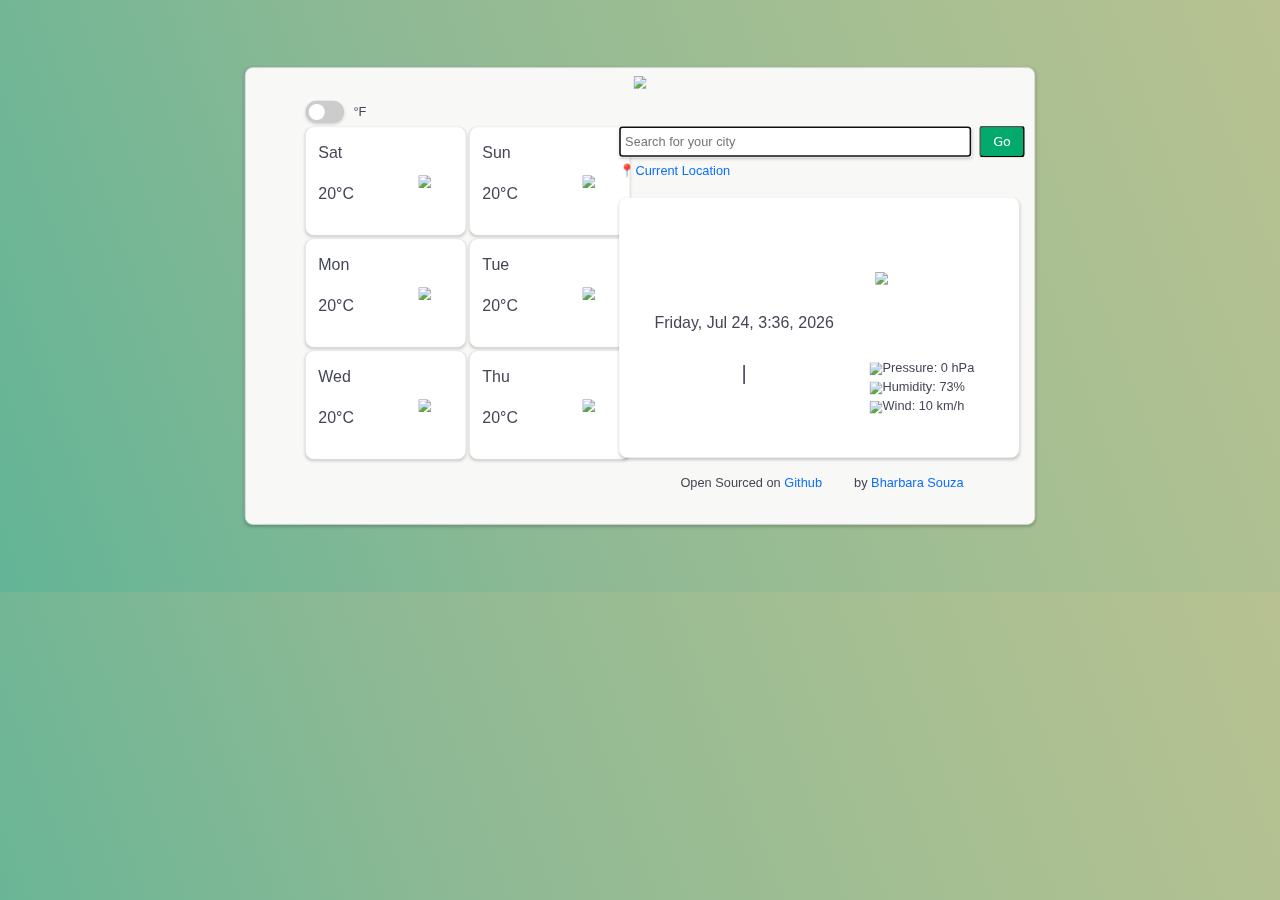
==== index.html @ 61f5e54b "Update index.html" ====
<!DOCTYPE html>
<html lang="en">
<head>
    <meta charset="UTF-8">
    <meta name="viewport" content="width=device-width, initial-scale=1.0">
   <!--Bootstrap 5--> <link rel="stylesheet" href="https://stackpath.bootstrapcdn.com/bootstrap/5.0.0-alpha1/css/bootstrap.min.css" crossorigin="anonymous">
   <!--Stylesheet--> <link href="style.css" rel="stylesheet">
   <!--Axios--> <script src="https://unpkg.com/axios/dist/axios.min.js"></script>
   <!--Favicon--> <link rel="icon" href="data:image/svg+xml,<svg xmlns=%22http://www.w3.org/2000/svg%22 viewBox=%220 0 100 100%22><text y=%22.9em%22 font-size=%2290%22>🌞</text></svg>">
   <title>Weather App</title>
</head>

<body>
    <div class="container">
        <div class="header"><img class="img_header" src="https://s3.amazonaws.com/shecodesio-production/uploads/files/000/087/736/original/header_image.png?1688231601"></div>
            <div class="forecast_container">
                <label class="toggle-switch">
                    <input type="checkbox" id="toggle-switch">
                    <span class="slider"></span>
                    <span class="toggle-text">°F</span>
                  </label>
            <div class="wkday">
                <span id="wkday">Mon</span>
                <span class="dailytemptext" id="dailytemp1">20°C</span>
                <span class="weathericon">
                <img src="https://s3.amazonaws.com/shecodesio-production/uploads/files/000/087/808/original/Untitled_design-fotor-bg-remover-20230702142452-fotor-2023070214266.png?1688300779">
                    </span>
            </div>
            <div class="wkday">        
                <span id="wkday">Tue</span>
                <span class="dailytemptext" id="dailytemp2">20°C</span>
                <span class="weathericon">
                <img src="https://s3.amazonaws.com/shecodesio-production/uploads/files/000/087/808/original/Untitled_design-fotor-bg-remover-20230702142452-fotor-2023070214266.png?1688300779">
                </span>
            </div>
            <div class="wkday">        
                <span id="wkday">Wed</span>
                <span class="dailytemptext" id="dailytemp3">20°C</span>
                <span class="weathericon">
                <img src="https://s3.amazonaws.com/shecodesio-production/uploads/files/000/087/808/original/Untitled_design-fotor-bg-remover-20230702142452-fotor-2023070214266.png?1688300779">
                </span>
            </div>
            <div class="wkday">        
                <span id="wkday">Thu</span>
                <span class="dailytemptext" id="dailytemp4">20°C</span>
                <span class="weathericon">
                <img src="https://s3.amazonaws.com/shecodesio-production/uploads/files/000/087/808/original/Untitled_design-fotor-bg-remover-20230702142452-fotor-2023070214266.png?1688300779">
                </span>
            </div> 
            <div class="wkday">        
                <span id="wkday">Fri</span>
                <span class="dailytemptext" id="dailytemp5">20°C</span>
                <span class="weathericon">
                <img src="https://s3.amazonaws.com/shecodesio-production/uploads/files/000/087/808/original/Untitled_design-fotor-bg-remover-20230702142452-fotor-2023070214266.png?1688300779">
                </span>
            </div>
            <div class="wkday">        
                <span id="wkday">Sat</span>
                <span class="dailytemptext" id="dailytemp6">20°C</span>
                <span class="weathericon">
                <img src="https://s3.amazonaws.com/shecodesio-production/uploads/files/000/087/808/original/Untitled_design-fotor-bg-remover-20230702142452-fotor-2023070214266.png?1688300779">
                </span>
            </div>
            </div>   
            <div class="footer"><p>Open Sourced on <a href="https://github.com/bharbarasouza/weatherAppbyBharbara.git">Github</a></p><span class="emoji-container"><svg widht="30" height="30"><use xlink:href="graphics/github.svg#emoji"></use></svg></span><p>by <a href="https://www.linkedin.com/in/bharbarasouza/">Bharbara Souza</a></div>
            <div class="section_container">
            <div class="search_container">
            <div class="search_bar">
            <form id="search-form">
                 <input class="search_style" type="text" placeholder="Search for your city" autocomplete="off" autofocus="on" id="search-text-input"/>
                 <input type="submit" class="search_button" value="Go"/>
                 <a href="" id="currentLocation">📍Current Location</a>
                </form>
            </div>
        </div>
        <div class="todays_weather">            
        <span id="city_name"> </span>
        <span id="date_Time">Monday, Jan 13 15:35 2023</span>        
        <span id="todays_temp">
            <span id="temp_celsius"></span>|<span id="temp_fahrenheit"></span>
        </span>
        <span id="weather_description"> </span>    
        <span class="weathericon">
            <img id="mainweathericon" src="https://s3.amazonaws.com/shecodesio-production/uploads/files/000/087/808/original/Untitled_design-fotor-bg-remover-20230702142452-fotor-2023070214266.png?1688300779">
        </span>
        <div>
            <ul>
         <li><img class="imgli" src="https://basmilius.github.io/weather-icons/production/fill/all/barometer.svg"></img>Pressure: <span id="pressure">0</span> hPa</li>
        <li><img class="imgli" src="https://basmilius.github.io/weather-icons/production/fill/all/humidity.svg"></img>Humidity: <span id="humidity">73</span>%</li>
        <li><img class="imgli" src="https://basmilius.github.io/weather-icons/production/fill/all/wind.svg"></img>Wind: <span id="wind">10</span> km/h</li>
           </ul>
            </div>       
        </div>  
    </div>
    </div>
<!--JS--> <script src="index.js"></script>
<!--IconSet--> <script src="weatherIcons.js"></script>
</body>
</html>
---- style.css ----
/* Global Styles */

body {
    display: flex;
    justify-content: center;
    align-items: center;
    height: auto;
    transform: scale(0.8);
    background: linear-gradient(
    70deg,
    rgba(32, 149, 106, 0.7),
    rgba(92, 155, 103, 0.7),
    rgba(130, 164, 100, 0.7),
    rgba(164, 169, 98, 0.7),
    rgba(204, 175, 94, 0.7),
    rgba(248, 139, 96, 0.8)
  );
  background-size: 200% auto; 
  animation: gradientAnimation 8s linear infinite;
  }

  @keyframes gradientAnimation {
    0% {
      background-position: 0% 50%;
    }
    50% {
      background-position: 100% 50%;
    }
    100% {
      background-position: 0% 50%;
    }
  }
  
  .container {
    width: auto;
    height: auto;
    margin: 10px;
    padding-bottom: 20px;
    border: 1px solid lightgray;
    border-radius: 10px;
    display: grid;
    grid-gap: 5px;
    grid-template-columns: 450px 1fr;
    grid-template-rows: auto 300px auto 100px;
    box-shadow: 0 2px 4px rgba(0, 0, 0, 0.2);
    background: #f8f8f7;
   
  }
  
  .header {
    grid-column: 1 / span 2;
    display: flex;
    justify-content: center;
    padding: 10px;
  }
  
  .img_header {
    max-width: 70%;
  }
  
  .forecast_container {
    display: grid;
    grid-gap: 5px;
    grid-template-columns: 1fr 1fr;
    grid-template-rows: 28px 135px 135px 135px;
    justify-self: center;
    margin-left: 80px;
      
  }
  
  .wkday {
    display: grid;
    grid-template-columns: auto auto;
    grid-template-rows: auto auto;
    border: 1px solid white;
    border-radius: 10px;
    box-shadow: 0 2px 4px rgba(0, 0, 0, 0.2);
    padding: 15px;
    width: 200px;
    height: 1fr;
    font-family: Arial, Helvetica, sans-serif;
    font-size: 20px;
    color: #444654;
    background: white;
  }
  
  .dailytemptext {
    grid-column: 1;
    grid-row: 2;
  }

  #city_name {
    margin-top: 65px;
    margin-left: 10px;
    justify-self: center;
    font-size: 45px;
  }

  #date_Time {
    grid-column: 1;
    grid-row: 2;
    display: flex;
    justify-self: center;
    font-size: 20px;
    margin-top: 40px;
  }
  
  #todays_temp {
    grid-column: 1;
    grid-row: 2/ span 3;
    display: flex;
    justify-self: center;
    margin-top: 100px;
    font-size: 25px;    
  }
  
  .weathericon {
    grid-column: 2;
    grid-row: 1 / span 2;
    display: flex;
    justify-content: center;
    align-items: center;
    overflow: hidden;
  }
  
  .weathericon img {
    width: auto;
    height: auto;
    max-width: 100%;
    max-height: 100%;
    object-fit: contain;
  }

  #mainweathericon {
    width: 150px;
    height: auto;
    object-fit: contain;
  }
  
  .section_container {
    display: grid;
    grid-column: 1fr;
    grid-row: 1fr 1fr;
    justify-self: center;
    margin-top: 26px;
    
  }
    
  .todays_weather {
    grid-row-start: 2;
    grid-column-start: 1;
    grid-column-end: 4;
    grid-template-rows: 100px 100px 60px;
    border-radius: 2px;
    width: 300px;
    height: 325px;
    box-shadow: 0 2px 4px rgba(0, 0, 0, 0.2);
    padding-left: 20px;
    background: white;
  }

  ul {
    display: flex;
    flex-direction: column;
    align-items: flex-start;
  }

  li {
    list-style: none;
    font-family: Arial, Helvetica, sans-serif;
    color: #444654;
    position: relative;
    left: -10px;
    
  }

  .imgli {
    width: 38px;
  }
  
  .footer {
    grid-column: 2;
    grid-row: 5;
    font-family: Arial, Helvetica, sans-serif;
    margin-top: 48px;
    color: #444654;
    display: flex;
    align-items: center;
    justify-content: center;
  }  

  svg {
    margin-bottom: 16px;
    margin-left: 5px;
    margin-right: 5px;
    padding: 0;
    max-width: 30px; 
 }
  
 /* Search Bar Styles */
.search_container {
  display: grid;
  grid-column: 1 / span 3;
  justify-content: flex-start;
  margin-bottom: 45px;
}

.search_bar {
  display: flex;
  align-items: flex-start;
}

.search_style {
  margin-right: 5px;
  padding: 6px;
  border: 1px solid white;
  border-radius: 3px;
  width: 440px;
  font-family: Arial, Helvetica, sans-serif;
  box-shadow: 0 2px 4px rgba(0, 0, 0, 0.2);
}

.search_button {
  margin-bottom: 5px;
  margin-top: 5px;
  padding: 6px 15px;
  border-radius: 5px;
  background-color: #04AA6D;
  color: white;
}

#currentLocation {
  display: flex;
  position: absolute;
  font-family: Arial, Helvetica, sans-serif;
  text-decoration: none;
}

#temp_celsius{
  margin: 0 5px;
}

#temp_fahrenheit {
  margin: 0 5px;
}
  
  /* Temp Switch Styles */
  
  .toggle-switch {
    grid-column: span 2;
    position: relative;
    display: inline-block;
    width: 48px;
    height: 27.2px;
  }
  
  .toggle-switch input {
    display: none;
  }
  
  .slider {
    position: absolute;
    top: 0;
    left: 0;
    right: 0;
    bottom: 0;
    background-color: #ccc;
    border-radius: 34px;
    cursor: pointer;
    transition: background-color 0.3s;
    box-shadow: 0 2px 4px rgba(0, 0, 0, 0.2);
  }
  
  .slider:before {
    position: absolute;
    content: "";
    height: 20px;
    width: 20px;
    left: 4px;
    bottom: 3px;
    background-color: white;
    border-radius: 50%;
    transition: transform 0.3s;
  }
  
  input:checked + .slider {
    background-color: #04AA6D;
  }
  
  input:checked + .slider:before {
    transform: translateX(20px);
  }
  
  .toggle-text {
    position: absolute;
    top: 50%;
    transform: translateY(-50%);
    left: 60px;
    color: #444654;
    font-family: Arial, Helvetica, sans-serif;
  }
  
  .todays_weather {
    display: grid;
    justify-self: flex-start;
    width: 500px;
    border: 1px solid white;
    border-radius: 10px;
    font-family: Arial, Helvetica, sans-serif;
    color: #444654;
  }
  
  #weather_description {
    grid-column: 1;
    grid-row: 3;
    justify-self: center;
    margin-top: 45px;
    font-style: italic;
  }

  a {
    text-decoration: none;
  }
 

  /* Responsive Styles */
  @media (max-width: 1180px) {
    .container {
      min-width: 100%;
    }

  }    

  @media (max-width: 1029px) {
    .container {
      min-width: 90%;
    }

  }   
@media (max-width: 1028px) {

  body {
    background: linear-gradient(
    70deg,
    rgba(32, 149, 106, 0.7),
    rgba(92, 155, 103, 0.7),
    rgba(130, 164, 100, 0.7),
    rgba(164, 169, 98, 0.7),
    rgba(204, 175, 94, 0.7),
    rgba(248, 139, 96, 0.8)
  );
  background-size: 200% auto; 
  animation: gradientAnimation 8s linear infinite;
  }

  @keyframes gradientAnimation {
    0% {
      background-position: 0% 50%;
    }
    50% {
      background-position: 100% 50%;
    }
    100% {
      background-position: 0% 50%;
    }
  }
    .container {
      grid-template-columns: 1fr;
      grid-template-rows: auto 350px 1fr 80px;
      min-width: 118%;
      align-self: center;
    }
  
    .header {
      display: grid;
      grid-column: 1;
      justify-items: flex-start;
      width: 130%;
      padding-right: 0px;           
    }

    .footer {
        grid-column-start: 1;
        grid-row-start: 4;
        justify-self: center;
        justify-content: center;
     }
   
    .todays_weather {
      grid-row-start: 2;
      grid-row-end: 3;
      grid-column: 1;
      justify-self: center;
      max-width: 90%;
      padding-right: 10px;
    }

    #toggle-switch {
      justify-self: flex-start;
      margin-bottom: 10px;     
    }

    .search_container {
      display: grid;
      grid-column: 1;
      justify-content: flex-start;
      justify-self: center;
      margin-bottom: 40px;
    }

    .search_bar {
      justify-self: flex-start;
      grid-row-start: 1;              
    }

    .search_style {
      max-width: 420px;
      justify-content: center;
    }
    .search_button {
      margin-bottom: 5px;
      grid-row-start: 1;
    }
  
    .forecast_container {
      display: grid;
      grid-row: 3;
      justify-self: center;
      margin-left: 0;
      margin-top: 120px;
    }
    
    #date_Time {
      margin-left: 8px;      
      font-size: 17px;
    }

}
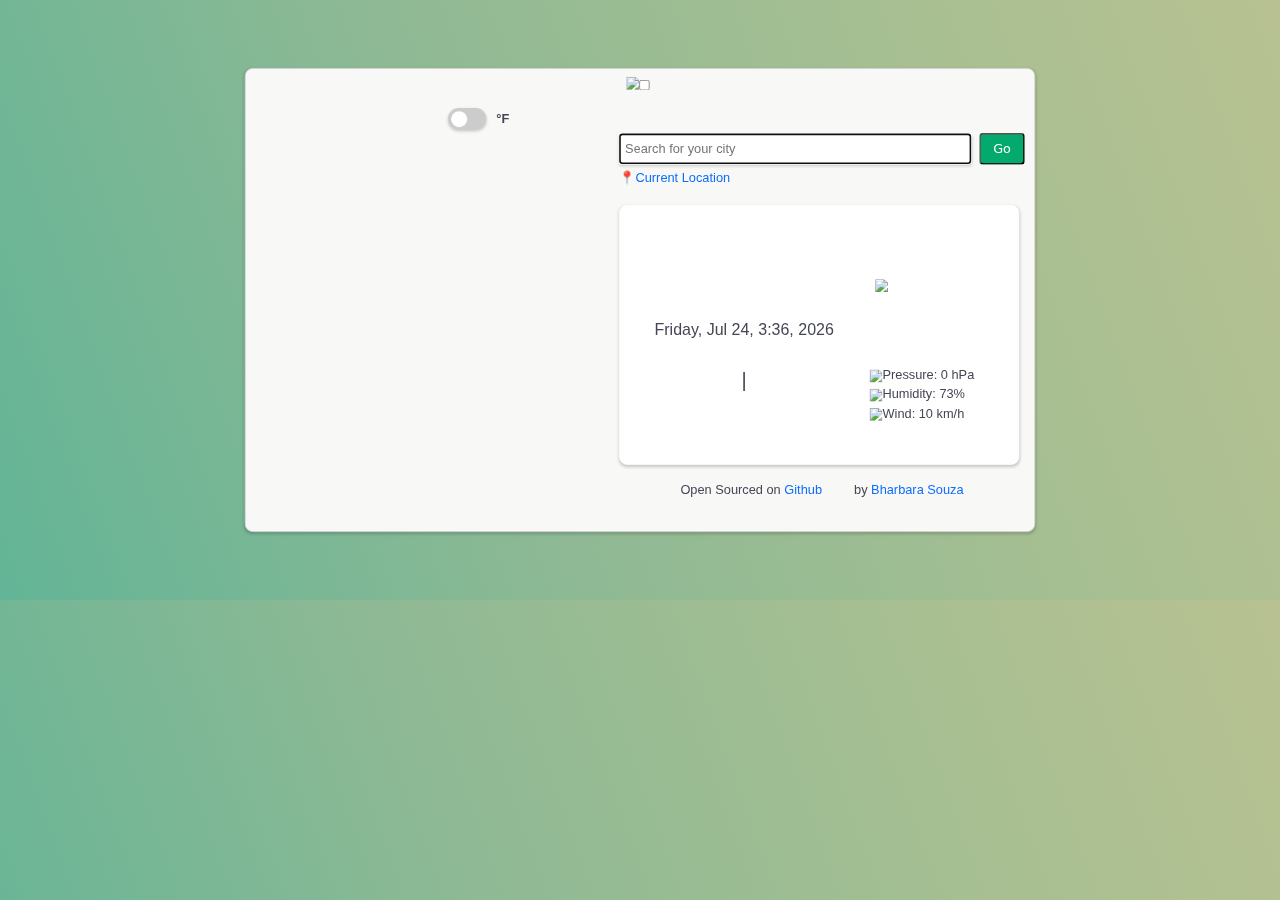
==== commit d530da2a: "Update index.html" ====
--- a/index.html
+++ b/index.html
@@ -4,64 +4,33 @@
     <meta charset="UTF-8">
     <meta name="viewport" content="width=device-width, initial-scale=1.0">
    <!--Bootstrap 5--> <link rel="stylesheet" href="https://stackpath.bootstrapcdn.com/bootstrap/5.0.0-alpha1/css/bootstrap.min.css" crossorigin="anonymous">
-   <!--Stylesheet--> <link href="style.css" rel="stylesheet">
+   <!--Stylesheet--> <link href="style.css" rel="stylesheet" id="main-style">
+   <!--Stylesheet for Dark Mode--> 
    <!--Axios--> <script src="https://unpkg.com/axios/dist/axios.min.js"></script>
    <!--Favicon--> <link rel="icon" href="data:image/svg+xml,<svg xmlns=%22http://www.w3.org/2000/svg%22 viewBox=%220 0 100 100%22><text y=%22.9em%22 font-size=%2290%22>🌞</text></svg>">
    <title>Weather App</title>
 </head>
 
 <body>
+    
     <div class="container">
-        <div class="header"><img class="img_header" src="https://s3.amazonaws.com/shecodesio-production/uploads/files/000/087/736/original/header_image.png?1688231601"></div>
-            <div class="forecast_container">
-                <label class="toggle-switch">
-                    <input type="checkbox" id="toggle-switch">
-                    <span class="slider"></span>
-                    <span class="toggle-text">°F</span>
-                  </label>
-            <div class="wkday">
-                <span id="wkday">Mon</span>
-                <span class="dailytemptext" id="dailytemp1">20°C</span>
-                <span class="weathericon">
-                <img src="https://s3.amazonaws.com/shecodesio-production/uploads/files/000/087/808/original/Untitled_design-fotor-bg-remover-20230702142452-fotor-2023070214266.png?1688300779">
-                    </span>
-            </div>
-            <div class="wkday">        
-                <span id="wkday">Tue</span>
-                <span class="dailytemptext" id="dailytemp2">20°C</span>
-                <span class="weathericon">
-                <img src="https://s3.amazonaws.com/shecodesio-production/uploads/files/000/087/808/original/Untitled_design-fotor-bg-remover-20230702142452-fotor-2023070214266.png?1688300779">
-                </span>
-            </div>
-            <div class="wkday">        
-                <span id="wkday">Wed</span>
-                <span class="dailytemptext" id="dailytemp3">20°C</span>
-                <span class="weathericon">
-                <img src="https://s3.amazonaws.com/shecodesio-production/uploads/files/000/087/808/original/Untitled_design-fotor-bg-remover-20230702142452-fotor-2023070214266.png?1688300779">
-                </span>
-            </div>
-            <div class="wkday">        
-                <span id="wkday">Thu</span>
-                <span class="dailytemptext" id="dailytemp4">20°C</span>
-                <span class="weathericon">
-                <img src="https://s3.amazonaws.com/shecodesio-production/uploads/files/000/087/808/original/Untitled_design-fotor-bg-remover-20230702142452-fotor-2023070214266.png?1688300779">
-                </span>
-            </div> 
-            <div class="wkday">        
-                <span id="wkday">Fri</span>
-                <span class="dailytemptext" id="dailytemp5">20°C</span>
-                <span class="weathericon">
-                <img src="https://s3.amazonaws.com/shecodesio-production/uploads/files/000/087/808/original/Untitled_design-fotor-bg-remover-20230702142452-fotor-2023070214266.png?1688300779">
-                </span>
-            </div>
-            <div class="wkday">        
-                <span id="wkday">Sat</span>
-                <span class="dailytemptext" id="dailytemp6">20°C</span>
-                <span class="weathericon">
-                <img src="https://s3.amazonaws.com/shecodesio-production/uploads/files/000/087/808/original/Untitled_design-fotor-bg-remover-20230702142452-fotor-2023070214266.png?1688300779">
-                </span>
-            </div>
-            </div>   
+        
+        <div class="header"><img id="header-image" class="img_header" src="https://s3.amazonaws.com/shecodesio-production/uploads/files/000/087/736/original/header_image.png?1688231601">
+            <span class="dark-mode-container">  
+            <input type="checkbox" id="dark-mode-toggle"/>
+        <label class="dark-mode-button" for="dark-mode-toggle">
+        </label>
+        </div>
+        
+    
+        <div class="forecast_container">
+            <label class="toggle-switch">
+              <input type="checkbox" id="toggle-switch">
+              <span class="slider"></span>
+              <span class="toggle-text"><b>°F</b></span>
+            </label>
+            <div class="weekday" id="forecast"></div>
+          </div>
             <div class="footer"><p>Open Sourced on <a href="https://github.com/bharbarasouza/weatherAppbyBharbara.git">Github</a></p><span class="emoji-container"><svg widht="30" height="30"><use xlink:href="graphics/github.svg#emoji"></use></svg></span><p>by <a href="https://www.linkedin.com/in/bharbarasouza/">Bharbara Souza</a></div>
             <div class="section_container">
             <div class="search_container">
@@ -95,5 +64,26 @@
     </div>
 <!--JS--> <script src="index.js"></script>
 <!--IconSet--> <script src="weatherIcons.js"></script>
+<script>
+ function toggleDarkMode() {
+      const mainStyle = document.getElementById("main-style");
+      const darkModeToggle = document.getElementById("dark-mode-toggle");
+      const headerImage = document.getElementById("header-image");
+
+      if (darkModeToggle.checked) {
+        mainStyle.setAttribute("href", "dark-mode.css");
+        headerImage.src = "graphics/header_dark.png"; // Update the header image for dark mode
+      } else {
+        mainStyle.setAttribute("href", "style.css");
+        headerImage.src = "graphics/header_image.png"; // Update the header image for light mode
+      }
+    }
+
+    window.addEventListener("DOMContentLoaded", function() {
+      const darkModeToggle = document.getElementById("dark-mode-toggle");
+      darkModeToggle.addEventListener("input", toggleDarkMode); 
+      toggleDarkMode();
+    });
+</script>
 </body>
 </html>
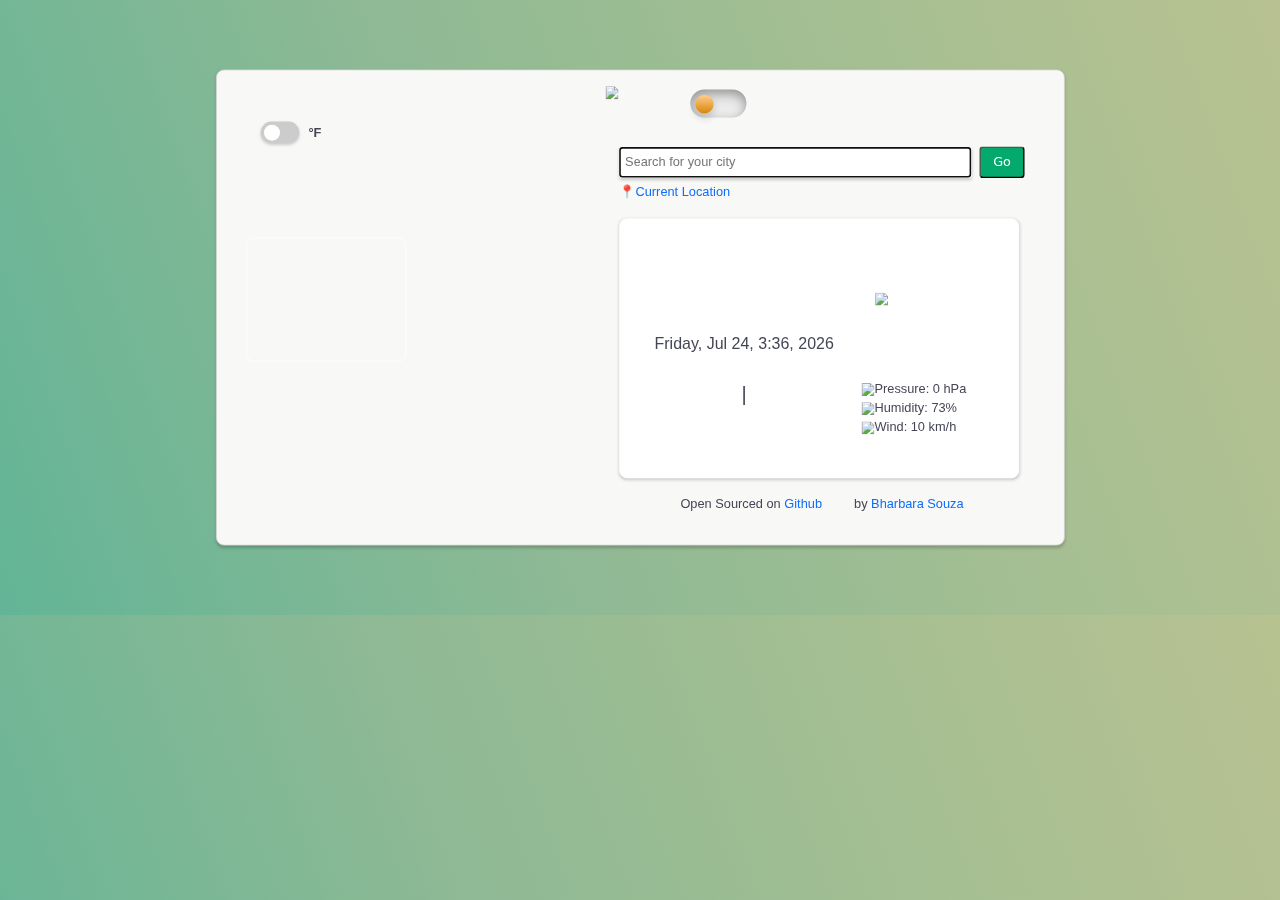
==== commit ce146066: "Update index.html" ====
--- a/index.html
+++ b/index.html
@@ -73,10 +73,10 @@
       if (darkModeToggle.checked) {
         mainStyle.setAttribute("href", "dark-mode.css");
         headerImage.src = "graphics/header_dark.png"; // Update the header image for dark mode
-      } else {
+      }, 100); } else {
         mainStyle.setAttribute("href", "style.css");
         headerImage.src = "graphics/header_image.png"; // Update the header image for light mode
-      }
+      }, 100);
     }
 
     window.addEventListener("DOMContentLoaded", function() {
--- a/style.css
+++ b/style.css
@@ -40,36 +40,93 @@
     border-radius: 10px;
     display: grid;
     grid-gap: 5px;
-    grid-template-columns: 450px 1fr;
+    grid-template-columns: 450px 580px;
     grid-template-rows: auto 300px auto 100px;
     box-shadow: 0 2px 4px rgba(0, 0, 0, 0.2);
     background: #f8f8f7;
-   
   }
   
   .header {
     grid-column: 1 / span 2;
     display: flex;
     justify-content: center;
-    padding: 10px;
+    align-content: center;  
   }
   
   .img_header {
-    max-width: 70%;
-  }
-  
+    max-width: 75%;
+    margin-top: 20px;
+  }
+  
+  .dark-mode-button {
+    width: 70px;
+    height: 35px;
+    position: relative;
+    display: block;
+    background-color: #ebebeb;
+    border-radius: 160px;
+    box-shadow: inset 0px 5px 15px rgba(0, 0, 0, 0.4), inset 0px -5px 15px rgba(255,255,255, 0.4);
+    cursor: pointer; 
+    transition: 0.3s; 
+  }
+
+  .dark-mode-button:after {
+    content: "";
+    width: 23px;
+    height: 23px;
+    position: absolute;
+    top: 7px;
+    left: 6px;
+    background: linear-gradient(180deg, #ffcc89, #d8860b);
+    border-radius: 160px;
+    box-shadow: 0px 5px 10px rgba(0, 0, 0, 0.2);
+    transition: 0.3s;
+  }
+
+  .dark-mode-container {
+   position: relative;
+   right: -90px;
+      
+  }
+
+  #dark-mode-toggle {
+    width: 0;
+    height: 0;
+    visibility: hidden;
+  }
+
+  #dark-mode-toggle:checked + .dark-mode-button {
+    background: #242424;
+  }
+
+  #dark-mode-toggle:checked + .dark-mode-button:after {
+    left: 62px;
+    transform: translateX(-100%);
+    background: linear-gradient(180deg, #777,#3a3a3a);    
+  }
+
+  .dark-mode-button:active::after {
+    width: 40px;    
+  }
+
+
   .forecast_container {
+    display: grid;   
+    grid-template-columns: 1fr 1fr;
+    justify-self: center;
+    margin-left: 100px; 
+    width: 500px; 
+    top: -30px;  
+  } 
+  
+  #forecast.weekday{
+    box-shadow: none;
+    background-color: #f8f8f7;
+  }
+  
+  .weekday {
     display: grid;
-    grid-gap: 5px;
-    grid-template-columns: 1fr 1fr;
-    grid-template-rows: 28px 135px 135px 135px;
-    justify-self: center;
-    margin-left: 80px;
-      
-  }
-  
-  .wkday {
-    display: grid;
+    grid-gap: 6px;
     grid-template-columns: auto auto;
     grid-template-rows: auto auto;
     border: 1px solid white;
@@ -82,6 +139,7 @@
     font-size: 20px;
     color: #444654;
     background: white;
+   
   }
   
   .dailytemptext {
@@ -90,7 +148,7 @@
   }
 
   #city_name {
-    margin-top: 65px;
+    margin-top: 50px;
     margin-left: 10px;
     justify-self: center;
     font-size: 45px;
@@ -123,12 +181,23 @@
     overflow: hidden;
   }
   
+  .forecastDescription {
+    font-size: 15px;
+    font-style: italic;
+    position: relative;
+    left: 95px;
+    color: gray;
+  }
+
+
   .weathericon img {
-    width: auto;
+    width: 90px;
     height: auto;
     max-width: 100%;
     max-height: 100%;
     object-fit: contain;
+    
+   
   }
 
   #mainweathericon {
@@ -156,13 +225,14 @@
     height: 325px;
     box-shadow: 0 2px 4px rgba(0, 0, 0, 0.2);
     padding-left: 20px;
+    padding-bottom: 20px;
     background: white;
   }
 
   ul {
     display: flex;
     flex-direction: column;
-    align-items: flex-start;
+    align-items: flex-start;    
   }
 
   li {
@@ -170,8 +240,7 @@
     font-family: Arial, Helvetica, sans-serif;
     color: #444654;
     position: relative;
-    left: -10px;
-    
+    left: -20px;    
   }
 
   .imgli {
@@ -252,6 +321,7 @@
     display: inline-block;
     width: 48px;
     height: 27.2px;
+    margin-left: 18px;
   }
   
   .toggle-switch input {
@@ -316,6 +386,7 @@
     justify-self: center;
     margin-top: 45px;
     font-style: italic;
+    color: gray;
   }
 
   a {
@@ -391,13 +462,13 @@
       grid-row-end: 3;
       grid-column: 1;
       justify-self: center;
-      max-width: 90%;
+      max-width: 95%;
       padding-right: 10px;
     }
 
     #toggle-switch {
       justify-self: flex-start;
-      margin-bottom: 10px;     
+      margin-bottom: 10px;
     }
 
     .search_container {
@@ -429,12 +500,22 @@
       margin-left: 0;
       margin-top: 120px;
     }
-    
+    .weekday {
+      justify-self: center;   
+    }
     #date_Time {
       margin-left: 8px;      
       font-size: 17px;
     }
 
+    li {
+    position: relative;
+    left: -20px;
+    }
+.dark-mode-container {
+  right: 0px;
+  transform: scale(0.9);
+}
 }
   
     
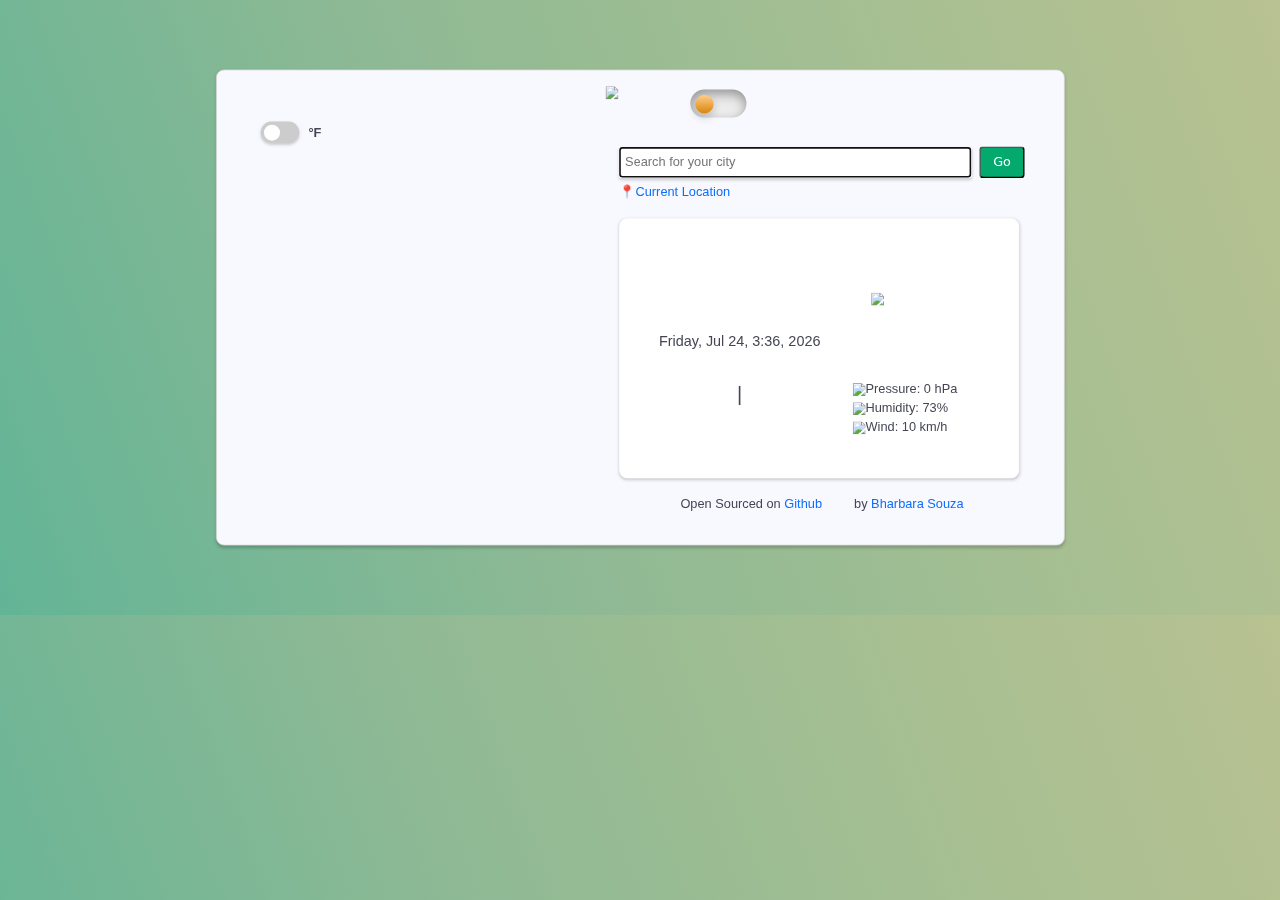
==== commit d883e159: "Update index.html" ====
--- a/index.html
+++ b/index.html
@@ -31,7 +31,7 @@
             </label>
             <div class="weekday" id="forecast"></div>
           </div>
-            <div class="footer"><p>Open Sourced on <a href="https://github.com/bharbarasouza/weatherAppbyBharbara.git">Github</a></p><span class="emoji-container"><svg widht="30" height="30"><use xlink:href="graphics/github.svg#emoji"></use></svg></span><p>by <a href="https://www.linkedin.com/in/bharbarasouza/">Bharbara Souza</a></div>
+            <div class="footer"><p>Open Sourced on <a href="https://github.com/bharbarasouza/weatherAppbyBharbara.git">Github</a></p><span class="emoji-container"><svg id="github-icon" height="30"><use xlink:href=""></use></svg></span><p>by <a href="https://www.linkedin.com/in/bharbarasouza/">Bharbara Souza</a></div>
             <div class="section_container">
             <div class="search_container">
             <div class="search_bar">
@@ -65,25 +65,34 @@
 <!--JS--> <script src="index.js"></script>
 <!--IconSet--> <script src="weatherIcons.js"></script>
 <script>
- function toggleDarkMode() {
-      const mainStyle = document.getElementById("main-style");
-      const darkModeToggle = document.getElementById("dark-mode-toggle");
-      const headerImage = document.getElementById("header-image");
+  function toggleDarkMode() {
+    const mainStyle = document.getElementById("main-style");
+    const darkModeToggle = document.getElementById("dark-mode-toggle");
+    const headerImage = document.getElementById("header-image");
+    const githubIcon = document.getElementById("github-icon");
 
-      if (darkModeToggle.checked) {
+    if (darkModeToggle.checked) {
+      setTimeout(function() {
         mainStyle.setAttribute("href", "dark-mode.css");
-        headerImage.src = "graphics/header_dark.png"; // Update the header image for dark mode
-      }, 100); } else {
+        headerImage.src = "graphics/header_dark.png";
+        githubIcon.querySelector("use").setAttribute("xlink:href", "graphics/github-light.svg#emojilight");
+      }, 1);
+    } else {
+      setTimeout(function() {
         mainStyle.setAttribute("href", "style.css");
-        headerImage.src = "graphics/header_image.png"; // Update the header image for light mode
-      }, 100);
+        headerImage.src = "graphics/header_image.png";
+        githubIcon.querySelector("use").setAttribute("xlink:href", "graphics/github.svg#emoji");
+      }, 200);
     }
+  }
 
-    window.addEventListener("DOMContentLoaded", function() {
-      const darkModeToggle = document.getElementById("dark-mode-toggle");
-      darkModeToggle.addEventListener("input", toggleDarkMode); 
-      toggleDarkMode();
-    });
+  window.addEventListener("DOMContentLoaded", function() {
+    const darkModeToggle = document.getElementById("dark-mode-toggle");
+    darkModeToggle.addEventListener("input", toggleDarkMode);
+    toggleDarkMode();
+  });
 </script>
+
+
 </body>
 </html>
--- a/style.css
+++ b/style.css
@@ -43,7 +43,7 @@
     grid-template-columns: 450px 580px;
     grid-template-rows: auto 300px auto 100px;
     box-shadow: 0 2px 4px rgba(0, 0, 0, 0.2);
-    background: #f8f8f7;
+    background: #F8F8FF;
   }
   
   .header {
@@ -121,7 +121,8 @@
   
   #forecast.weekday{
     box-shadow: none;
-    background-color: #f8f8f7;
+    background-color: #F8F8FF;
+    border: none;
   }
   
   .weekday {
@@ -159,8 +160,9 @@
     grid-row: 2;
     display: flex;
     justify-self: center;
-    font-size: 20px;
+    font-size: 18px;
     margin-top: 40px;
+    left: -20px;
   }
   
   #todays_temp {
@@ -505,19 +507,147 @@
     }
     #date_Time {
       margin-left: 8px;      
-      font-size: 17px;
+      font-size: 16px;
     }
 
     li {
     position: relative;
     left: -20px;
-    }
+    font-size: 15px;
+    }
+
 .dark-mode-container {
   right: 0px;
   transform: scale(0.9);
 }
 }
   
+@media (max-width: 420px) {
+
+  body {
+    background: linear-gradient(
+    70deg,
+    rgba(32, 149, 106, 0.7),
+    rgba(92, 155, 103, 0.7),
+    rgba(130, 164, 100, 0.7),
+    rgba(164, 169, 98, 0.7),
+    rgba(204, 175, 94, 0.7),
+    rgba(248, 139, 96, 0.8)
+  );
+  background-size: 200% auto; 
+  animation: gradientAnimation 8s linear infinite;
+  }
+
+  @keyframes gradientAnimation {
+    0% {
+      background-position: 0% 50%;
+    }
+    50% {
+      background-position: 100% 50%;
+    }
+    100% {
+      background-position: 0% 50%;
+    }
+  }
+    .container {
+      grid-template-columns: 1fr;
+      grid-template-rows: auto 350px 1fr 80px;
+      min-width: unset;
+      align-self: center;
+      justify-content: center;
+    }
+  
+    .header {
+      display: grid;
+      grid-column: 1;
+      justify-content: center;
+      width: 120%;
+      margin-left: 30px;
+    }
+
+    .footer {
+        grid-column-start: 1;
+        grid-row-start: 4;
+        justify-self: center;
+        justify-content: center;
+     }
+   
+    .todays_weather {
+      grid-row-start: 2;
+      grid-row-end: 3;
+      grid-column: 1;
+      justify-self: center;
+      max-width: 80%;
+      padding-right: 10px;
+    }
+
+    #city_name {
+      font-size: 36px;
+    }
     
+
+    .toggle-switch {
+      margin-left: 40px;
+      margin-top: 15px;
+      padding-left: -15px;   
+ }
+
+
+    .search_container {
+      display: grid;
+      grid-column: 1;
+      justify-content: flex-start;
+      justify-self: center;
+      margin-bottom: 40px;
+      max-width: 90%;    
+}
+
+    .search_bar {
+      justify-self: flex-start;
+      grid-row-start: 1;              
+    }
+
+    .search_style {
+      max-width: 350px;
+      justify-content: center;
+    }
+    .search_button {
+      margin-bottom: 5px;
+      grid-row-start: 1;
+    }
+  
+    .forecast_container {
+      display: grid;
+      grid-row: 3;
+      justify-self: center;
+      margin-left: 0;
+      margin-top: 100px;
+    }
+    .weekday {
+      justify-self: center;
+      justify-items: center;
+      padding-left: 21px; 
+      max-width: 85%;  
+    }
+
+
+    #date_Time {
+      margin-left: 8px;      
+      font-size: 16px;
+    }
+
+    li {
+    position: relative;
+    left: -25px;
+    font-size: 12px;
+    }
+
+.dark-mode-container {
+  right: -15px;
+  top: -25px;
+  transform: scale(0.8);
+}
+}
+      
     
   
